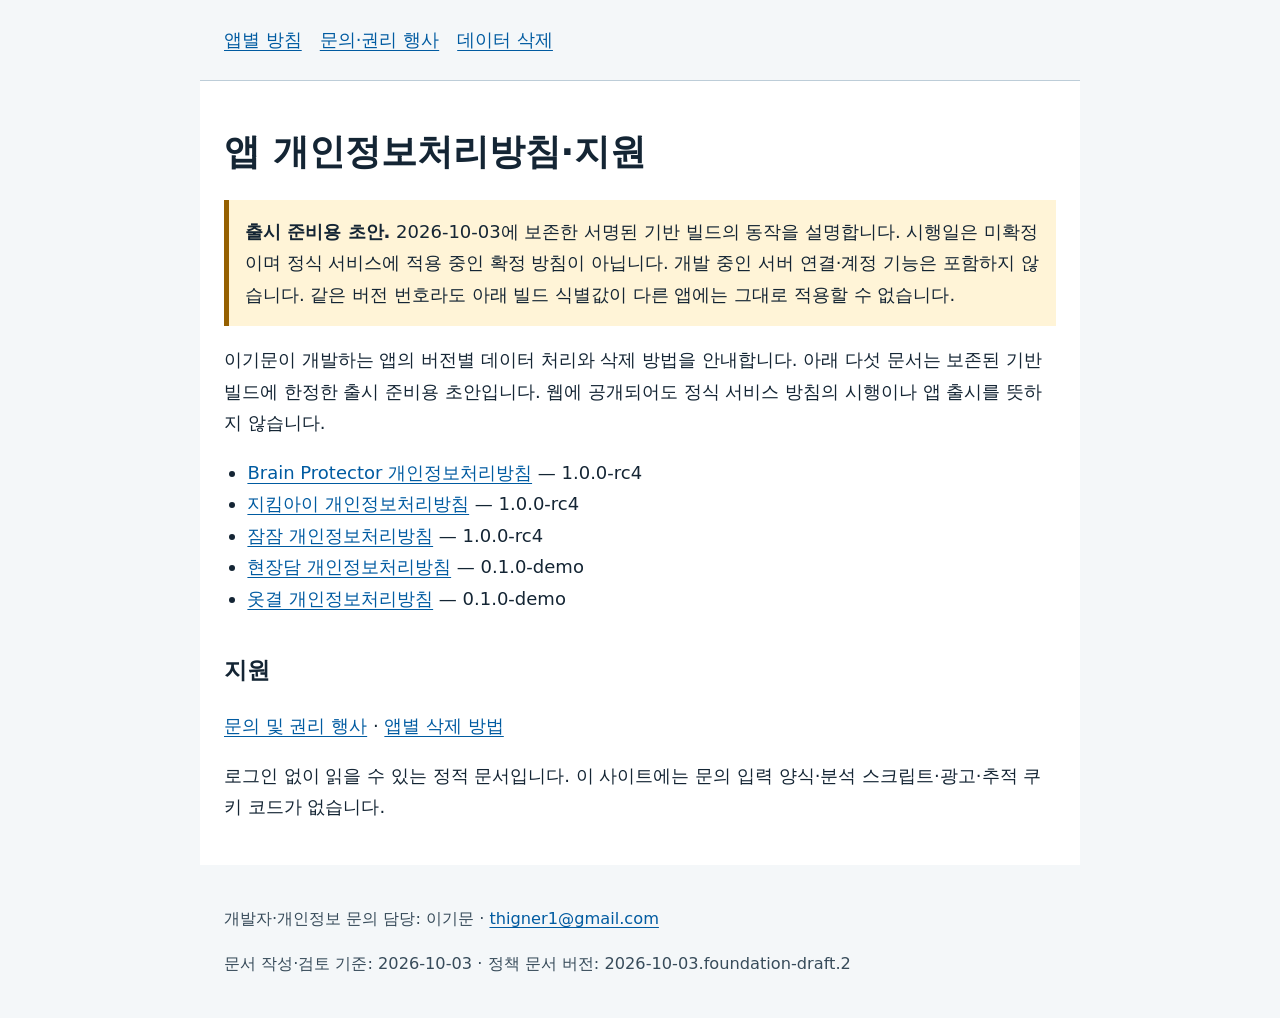
==== index.html @ aa9c096c "Publish app privacy and support preparation drafts" ====
<!doctype html>
<html lang="ko"><head><meta charset="utf-8"><meta name="viewport" content="width=device-width, initial-scale=1"><meta name="description" content="앱 개인정보처리방침·지원 · 개발자 이기문 · 현재 버전 데이터 처리 안내"><title>앱 개인정보처리방침·지원 | 이기문 앱 지원</title><link rel="stylesheet" href="styles.css"></head>
<body><a class="skip" href="#main">본문 바로가기</a><header><nav aria-label="공통 메뉴"><a href="index.html">앱별 방침</a><a href="support.html">문의·권리 행사</a><a href="delete-data.html">데이터 삭제</a></nav></header><main id="main"><h1>앱 개인정보처리방침·지원</h1><p class="notice"><strong>출시 준비용 초안.</strong> 2026-10-03에 보존한 서명된 기반 빌드의 동작을 설명합니다. 시행일은 미확정이며 정식 서비스에 적용 중인 확정 방침이 아닙니다. 개발 중인 서버 연결·계정 기능은 포함하지 않습니다. 같은 버전 번호라도 아래 빌드 식별값이 다른 앱에는 그대로 적용할 수 없습니다.</p><p>이기문이 개발하는 앱의 버전별 데이터 처리와 삭제 방법을 안내합니다. 아래 다섯 문서는 보존된 기반 빌드에 한정한 출시 준비용 초안입니다. 웹에 공개되어도 정식 서비스 방침의 시행이나 앱 출시를 뜻하지 않습니다.</p><ul><li><a href="brain-protector.html">Brain Protector 개인정보처리방침</a> — 1.0.0-rc4</li><li><a href="jikimai.html">지킴아이 개인정보처리방침</a> — 1.0.0-rc4</li><li><a href="jamjam.html">잠잠 개인정보처리방침</a> — 1.0.0-rc4</li><li><a href="hyeonjangdam.html">현장담 개인정보처리방침</a> — 0.1.0-demo</li><li><a href="otgyeol.html">옷결 개인정보처리방침</a> — 0.1.0-demo</li></ul><h2>지원</h2><p><a href="support.html">문의 및 권리 행사</a> · <a href="delete-data.html">앱별 삭제 방법</a></p><p>로그인 없이 읽을 수 있는 정적 문서입니다. 이 사이트에는 문의 입력 양식·분석 스크립트·광고·추적 쿠키 코드가 없습니다.</p></main><footer><p>개발자·개인정보 문의 담당: 이기문 · <a href="mailto:thigner1@gmail.com">thigner1@gmail.com</a></p><p>문서 작성·검토 기준: 2026-10-03 · 정책 문서 버전: 2026-10-03.foundation-draft.2</p></footer></body></html>
---- styles.css ----
*{box-sizing:border-box}html{font-family:system-ui,-apple-system,"Noto Sans KR",sans-serif;color:#142534;background:#f4f7f9;font-size:18px;line-height:1.75}body{margin:0}a{color:#005ba1;text-underline-offset:.2em}a:focus-visible{outline:3px solid #9d4f00;outline-offset:4px}header,main,footer{max-width:880px;margin:auto;padding:24px}header{border-bottom:1px solid #bdcdd8}nav{display:flex;gap:18px;flex-wrap:wrap}main{background:white}h1{font-size:2rem;line-height:1.3}h2{font-size:1.3rem;margin-top:2rem}p,li,dd{overflow-wrap:anywhere}.notice{padding:16px;border-left:5px solid #956000;background:#fff4d7}.meta,footer{font-size:.9rem;color:#374b5a}dt{font-weight:700;margin-top:16px}dd{margin:6px 0 18px}article{border-bottom:1px solid #ccd7df;padding-bottom:20px}.skip{position:absolute;left:-10000px}.skip:focus{left:12px;top:12px;background:white;padding:12px}ul{padding-left:1.3rem}code{overflow-wrap:anywhere}@media(max-width:480px){header,main,footer{padding:18px}h1{font-size:1.65rem}}@media(prefers-color-scheme:dark){html{color:#e8eff5;background:#121d26}main{background:#192733}a{color:#a2d5ff}.meta,footer{color:#c0d1df}.notice{background:#342b17;border-color:#f1bd61}.skip:focus{background:#192733}}
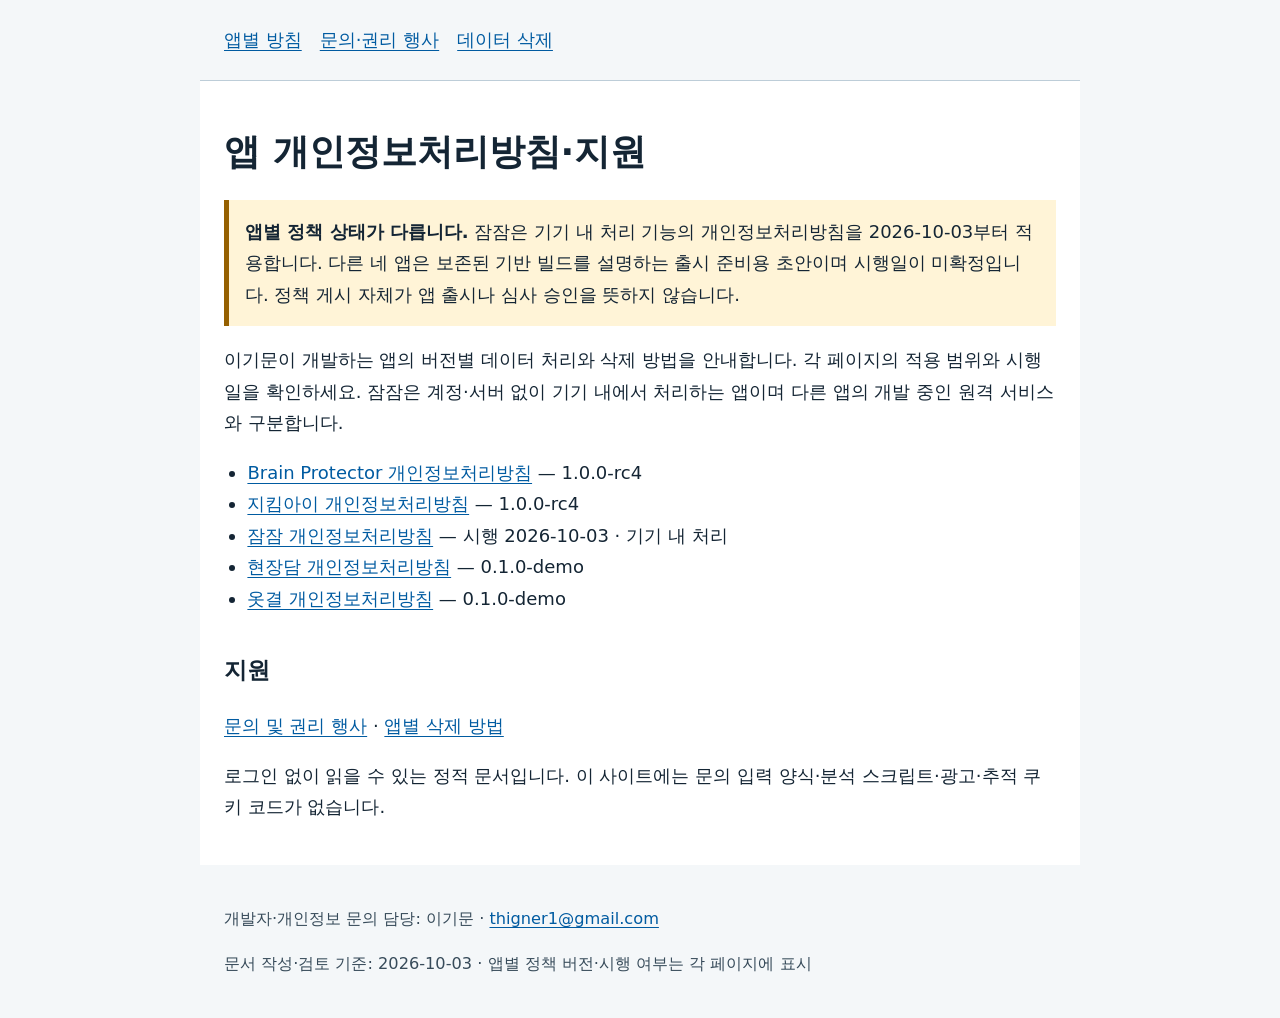
==== commit 03bf077c: "Publish operative local Jamjam privacy policy" ====
--- a/index.html
+++ b/index.html
@@ -1,3 +1,3 @@
 <!doctype html>
 <html lang="ko"><head><meta charset="utf-8"><meta name="viewport" content="width=device-width, initial-scale=1"><meta name="description" content="앱 개인정보처리방침·지원 · 개발자 이기문 · 현재 버전 데이터 처리 안내"><title>앱 개인정보처리방침·지원 | 이기문 앱 지원</title><link rel="stylesheet" href="styles.css"></head>
-<body><a class="skip" href="#main">본문 바로가기</a><header><nav aria-label="공통 메뉴"><a href="index.html">앱별 방침</a><a href="support.html">문의·권리 행사</a><a href="delete-data.html">데이터 삭제</a></nav></header><main id="main"><h1>앱 개인정보처리방침·지원</h1><p class="notice"><strong>출시 준비용 초안.</strong> 2026-10-03에 보존한 서명된 기반 빌드의 동작을 설명합니다. 시행일은 미확정이며 정식 서비스에 적용 중인 확정 방침이 아닙니다. 개발 중인 서버 연결·계정 기능은 포함하지 않습니다. 같은 버전 번호라도 아래 빌드 식별값이 다른 앱에는 그대로 적용할 수 없습니다.</p><p>이기문이 개발하는 앱의 버전별 데이터 처리와 삭제 방법을 안내합니다. 아래 다섯 문서는 보존된 기반 빌드에 한정한 출시 준비용 초안입니다. 웹에 공개되어도 정식 서비스 방침의 시행이나 앱 출시를 뜻하지 않습니다.</p><ul><li><a href="brain-protector.html">Brain Protector 개인정보처리방침</a> — 1.0.0-rc4</li><li><a href="jikimai.html">지킴아이 개인정보처리방침</a> — 1.0.0-rc4</li><li><a href="jamjam.html">잠잠 개인정보처리방침</a> — 1.0.0-rc4</li><li><a href="hyeonjangdam.html">현장담 개인정보처리방침</a> — 0.1.0-demo</li><li><a href="otgyeol.html">옷결 개인정보처리방침</a> — 0.1.0-demo</li></ul><h2>지원</h2><p><a href="support.html">문의 및 권리 행사</a> · <a href="delete-data.html">앱별 삭제 방법</a></p><p>로그인 없이 읽을 수 있는 정적 문서입니다. 이 사이트에는 문의 입력 양식·분석 스크립트·광고·추적 쿠키 코드가 없습니다.</p></main><footer><p>개발자·개인정보 문의 담당: 이기문 · <a href="mailto:thigner1@gmail.com">thigner1@gmail.com</a></p><p>문서 작성·검토 기준: 2026-10-03 · 정책 문서 버전: 2026-10-03.foundation-draft.2</p></footer></body></html>
+<body><a class="skip" href="#main">본문 바로가기</a><header><nav aria-label="공통 메뉴"><a href="index.html">앱별 방침</a><a href="support.html">문의·권리 행사</a><a href="delete-data.html">데이터 삭제</a></nav></header><main id="main"><h1>앱 개인정보처리방침·지원</h1><p class="notice"><strong>앱별 정책 상태가 다릅니다.</strong> 잠잠은 기기 내 처리 기능의 개인정보처리방침을 2026-10-03부터 적용합니다. 다른 네 앱은 보존된 기반 빌드를 설명하는 출시 준비용 초안이며 시행일이 미확정입니다. 정책 게시 자체가 앱 출시나 심사 승인을 뜻하지 않습니다.</p><p>이기문이 개발하는 앱의 버전별 데이터 처리와 삭제 방법을 안내합니다. 각 페이지의 적용 범위와 시행일을 확인하세요. 잠잠은 계정·서버 없이 기기 내에서 처리하는 앱이며 다른 앱의 개발 중인 원격 서비스와 구분합니다.</p><ul><li><a href="brain-protector.html">Brain Protector 개인정보처리방침</a> — 1.0.0-rc4</li><li><a href="jikimai.html">지킴아이 개인정보처리방침</a> — 1.0.0-rc4</li><li><a href="jamjam.html">잠잠 개인정보처리방침</a> — 시행 2026-10-03 · 기기 내 처리</li><li><a href="hyeonjangdam.html">현장담 개인정보처리방침</a> — 0.1.0-demo</li><li><a href="otgyeol.html">옷결 개인정보처리방침</a> — 0.1.0-demo</li></ul><h2>지원</h2><p><a href="support.html">문의 및 권리 행사</a> · <a href="delete-data.html">앱별 삭제 방법</a></p><p>로그인 없이 읽을 수 있는 정적 문서입니다. 이 사이트에는 문의 입력 양식·분석 스크립트·광고·추적 쿠키 코드가 없습니다.</p></main><footer><p>개발자·개인정보 문의 담당: 이기문 · <a href="mailto:thigner1@gmail.com">thigner1@gmail.com</a></p><p>문서 작성·검토 기준: 2026-10-03 · 앱별 정책 버전·시행 여부는 각 페이지에 표시</p></footer></body></html>
